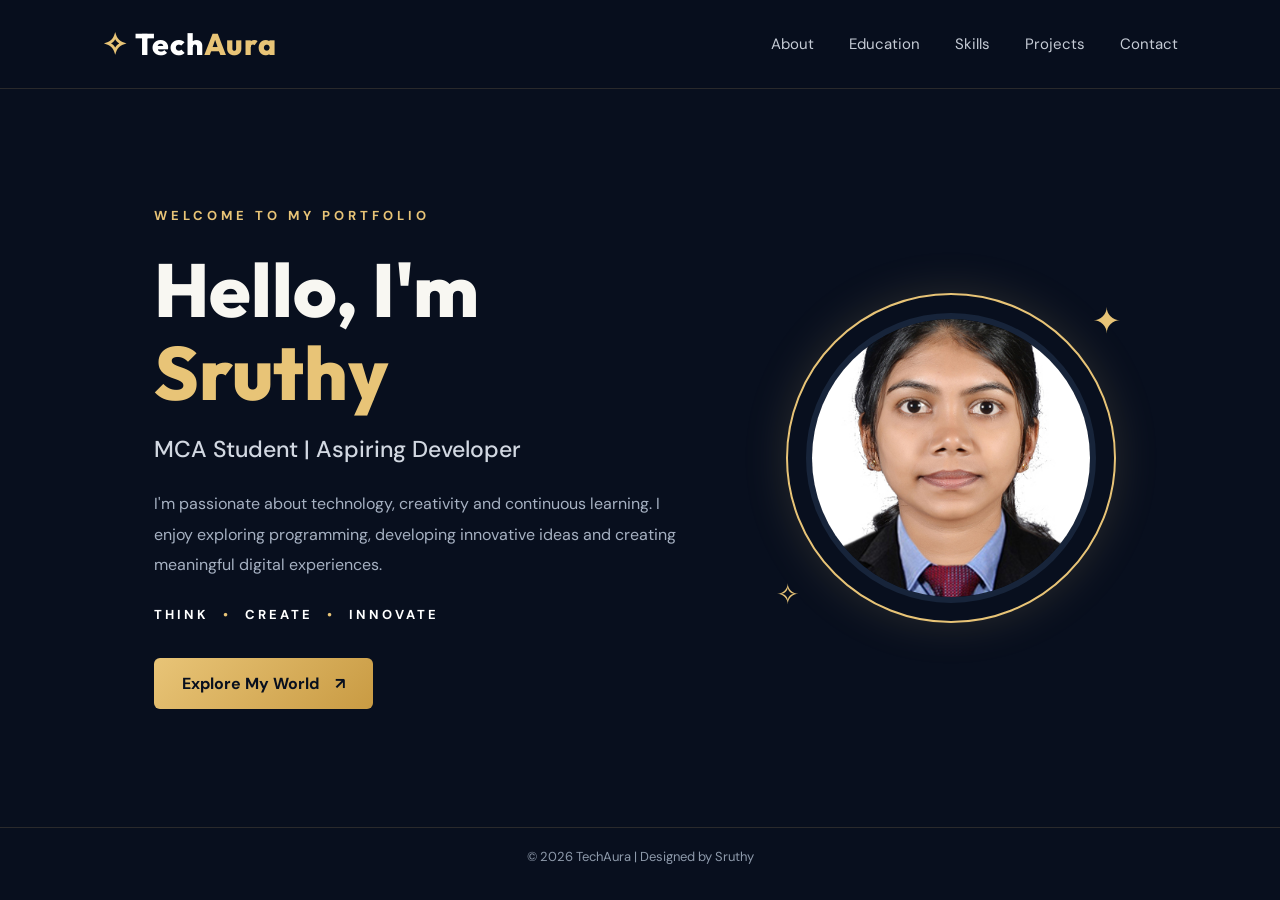
==== index.html @ 1ad8b1b1 "initial commit" ====
<!DOCTYPE html>
<html lang="en">

<head>
    <meta charset="UTF-8">
    <meta name="viewport" content="width=device-width, initial-scale=1.0">

    <title>TechAura | Sruthy Portfolio</title>

    <!-- Google Fonts -->
    <link rel="preconnect" href="https://fonts.googleapis.com">
    <link rel="preconnect" href="https://fonts.gstatic.com" crossorigin>

    <link href="https://fonts.googleapis.com/css2?family=DM+Sans:wght@400;500;600;700&family=Outfit:wght@400;500;600;700;800&display=swap" rel="stylesheet">

    <!-- Internal CSS -->
    <style>

        * {
            margin: 0;
            padding: 0;
            box-sizing: border-box;
        }

        html {
            scroll-behavior: smooth;
        }

        body {
            font-family: 'DM Sans', sans-serif;
            background: #080f1e;
            color: #f8f7f2;
            min-height: 100vh;
            overflow-x: hidden;
        }

        /* Navigation Bar */

        .navbar {
            width: 100%;
            padding: 25px 8%;
            display: flex;
            justify-content: space-between;
            align-items: center;
            background: rgba(8, 15, 30, 0.85);
            border-bottom: 1px solid rgba(232, 196, 119, 0.15);
        }

        .logo {
            font-family: 'Outfit', sans-serif;
            font-size: 30px;
            font-weight: 800;
            color: #ffffff;
            text-decoration: none;
            letter-spacing: 1px;
        }

        .logo span {
            color: #e8c477;
        }

        .logo-icon {
            color: #e8c477;
            margin-right: 7px;
        }

        .nav-links {
            display: flex;
            gap: 35px;
        }

        .nav-links a {
            color: #c5cbd5;
            text-decoration: none;
            font-size: 15px;
            transition: 0.3s;
        }

        .nav-links a:hover {
            color: #e8c477;
        }

        /* Hero Section */

        .hero {
            min-height: 82vh;
            display: flex;
            align-items: center;
            justify-content: space-between;
            padding: 60px 12%;
            gap: 50px;
        }

        .hero-content {
            max-width: 600px;
            animation: slideIn 1s ease;
        }

        .welcome {
            color: #e8c477;
            font-size: 13px;
            font-weight: 700;
            letter-spacing: 4px;
            margin-bottom: 25px;
        }

        .hero h1 {
            font-family: 'Outfit', sans-serif;
            font-size: 75px;
            line-height: 1.1;
            font-weight: 800;
            margin-bottom: 20px;
        }

        .hero h1 span {
            color: #e8c477;
        }

        .hero h2 {
            color: #d2d8e2;
            font-size: 23px;
            font-weight: 500;
            margin-bottom: 25px;
        }

        .description {
            color: #a6b1c2;
            font-size: 16px;
            line-height: 1.9;
            max-width: 530px;
            margin-bottom: 25px;
        }

        .tagline {
            color: #ffffff;
            font-size: 13px;
            font-weight: 700;
            letter-spacing: 3px;
            margin-bottom: 35px;
        }

        .tagline span {
            color: #e8c477;
            margin: 0 8px;
        }

        /* Button */

        .hero-btn {
            display: inline-block;
            background: linear-gradient(135deg, #e8c477, #c99b43);
            color: #080f1e;
            padding: 15px 28px;
            border-radius: 6px;
            text-decoration: none;
            font-weight: 700;
            transition: 0.3s;
        }

        .hero-btn:hover {
            transform: translateY(-5px);
            box-shadow: 0 10px 30px rgba(232, 196, 119, 0.25);
        }

        .hero-btn span {
            margin-left: 12px;
        }

        /* Profile Image */

        .hero-image {
            position: relative;
            width: 350px;
            height: 350px;
            display: flex;
            justify-content: center;
            align-items: center;
            flex-shrink: 0;
        }

        .image-circle {
            position: absolute;
            width: 330px;
            height: 330px;
            border: 2px solid #e8c477;
            border-radius: 50%;
            box-shadow: 0 0 45px rgba(232, 196, 119, 0.15);
        }

        .profile-photo {
            position: relative;
            width: 290px;
            height: 290px;
            object-fit: cover;
            border-radius: 50%;
            border: 6px solid #17243a;
            z-index: 1;
        }

        /* Decorative Stars */

        .star {
            position: absolute;
            color: #e8c477;
            font-size: 35px;
        }

        .star-one {
            top: 15px;
            right: 5px;
        }

        .star-two {
            bottom: 20px;
            left: 0;
            font-size: 28px;
        }

        /* Footer */

        .footer {
            text-align: center;
            padding: 20px;
            color: #8e9aab;
            font-size: 13px;
            border-top: 1px solid rgba(232, 196, 119, 0.15);
        }

        /* Animation */

        @keyframes slideIn {
            from {
                opacity: 0;
                transform: translateX(-40px);
            }

            to {
                opacity: 1;
                transform: translateX(0);
            }
        }

        /* Responsive Design */

        @media (max-width: 950px) {

            .hero {
                padding: 60px 7%;
                gap: 30px;
            }

            .hero h1 {
                font-size: 58px;
            }

            .hero-image {
                width: 280px;
                height: 280px;
            }

            .image-circle {
                width: 270px;
                height: 270px;
            }

            .profile-photo {
                width: 235px;
                height: 235px;
            }

            .nav-links {
                gap: 18px;
            }
        }

        @media (max-width: 650px) {

            .navbar {
                flex-direction: column;
                gap: 20px;
                padding: 20px 5%;
            }

            .nav-links {
                flex-wrap: wrap;
                justify-content: center;
                gap: 15px;
            }

            .nav-links a {
                font-size: 13px;
            }

            .hero {
                flex-direction: column-reverse;
                text-align: center;
                padding: 45px 7%;
            }

            .hero h1 {
                font-size: 48px;
            }

            .hero h2 {
                font-size: 19px;
            }

            .description {
                font-size: 14px;
            }

            .hero-image {
                width: 250px;
                height: 250px;
            }

            .image-circle {
                width: 240px;
                height: 240px;
            }

            .profile-photo {
                width: 210px;
                height: 210px;
            }

            .welcome {
                font-size: 11px;
            }
        }

    </style>

</head>

<body>

    <!-- Navigation Bar -->

    <header class="navbar">

        <a href="index.html" class="logo">
            <span class="logo-icon">✧</span>Tech<span>Aura</span>
        </a>

        <nav class="nav-links">
            <a href="about.html">About</a>
            <a href="education.html">Education</a>
            <a href="skills.html">Skills</a>
            <a href="projects.html">Projects</a>
            <a href="contact.html">Contact</a>
        </nav>

    </header>


    <!-- Hero Section -->

    <main>

        <section class="hero">

            <div class="hero-content">
            

                <p class="welcome">
                    WELCOME TO MY PORTFOLIO
                </p>

                <h1>
                    Hello, I'm <br>
                    <span>Sruthy</span>
                </h1>

                <h2>
                    MCA Student | Aspiring Developer
                </h2>

                <p class="description">
                    I'm passionate about technology, creativity and
                    continuous learning. I enjoy exploring programming,
                    developing innovative ideas and creating meaningful
                    digital experiences.
                </p>

                <p class="tagline">
                    THINK <span>•</span> CREATE <span>•</span> INNOVATE
                </p>

                <a href="about.html" class="hero-btn">
                    Explore My World <span>↗</span>
                </a>

            </div>


            <!-- Profile Image -->

            <div class="hero-image">

                <div class="image-circle"></div>

                <img
                    src="Assets/images/s.jpeg"
                    alt="Sruthy's Profile Photo"
                    class="profile-photo"
                >

                <div class="star star-one">✦</div>
                <div class="star star-two">✧</div>

            </div>

        </section>

    </main>


    <!-- Footer -->

    <footer class="footer">
        <p>© 2026 TechAura | Designed by Sruthy</p>
    </footer>

</body>
</html>
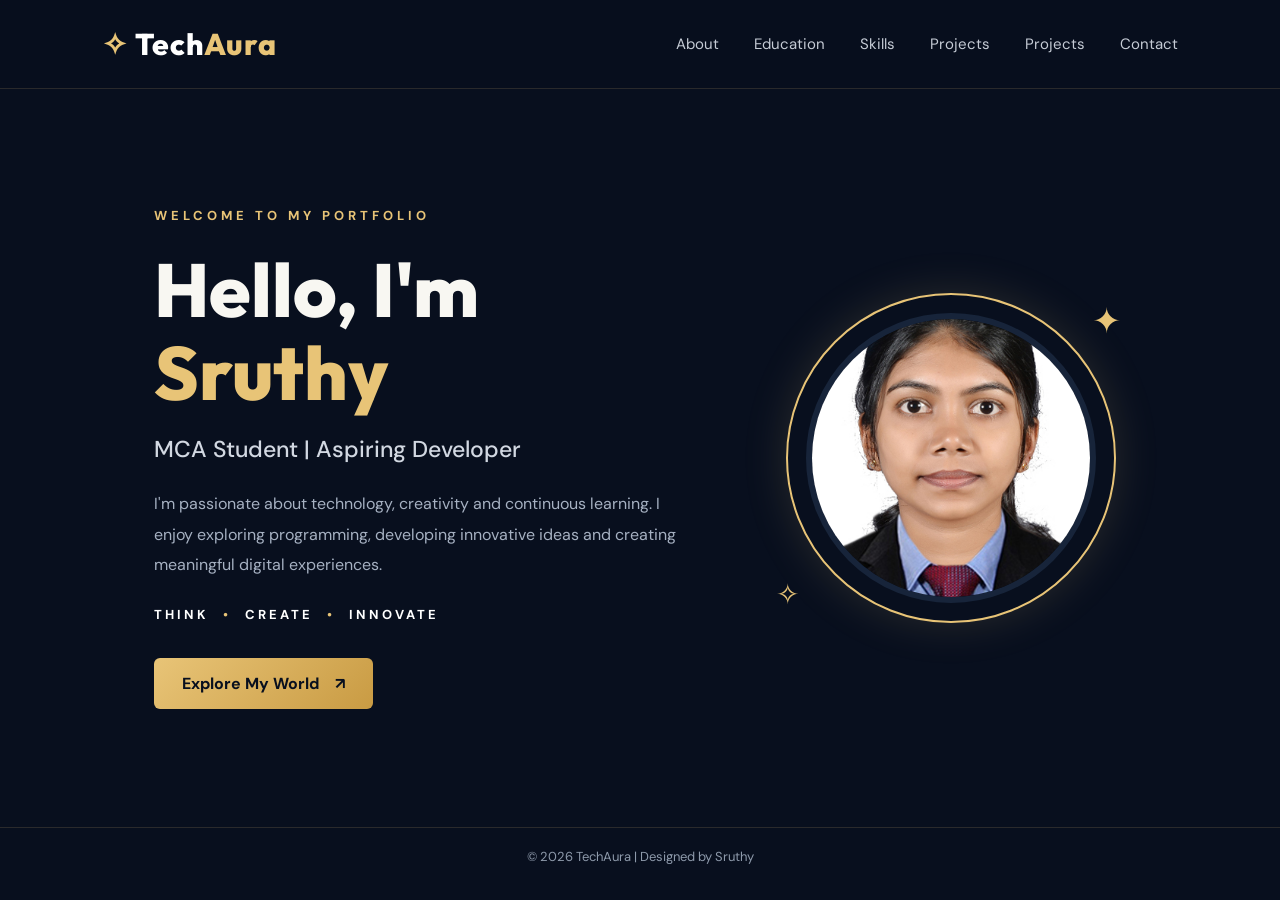
==== commit 82e2666a: "index certificate change" ====
--- a/index.html
+++ b/index.html
@@ -349,6 +349,7 @@
             <a href="education.html">Education</a>
             <a href="skills.html">Skills</a>
             <a href="projects.html">Projects</a>
+            <a href="certificate.html">Projects</a>
             <a href="contact.html">Contact</a>
         </nav>
 
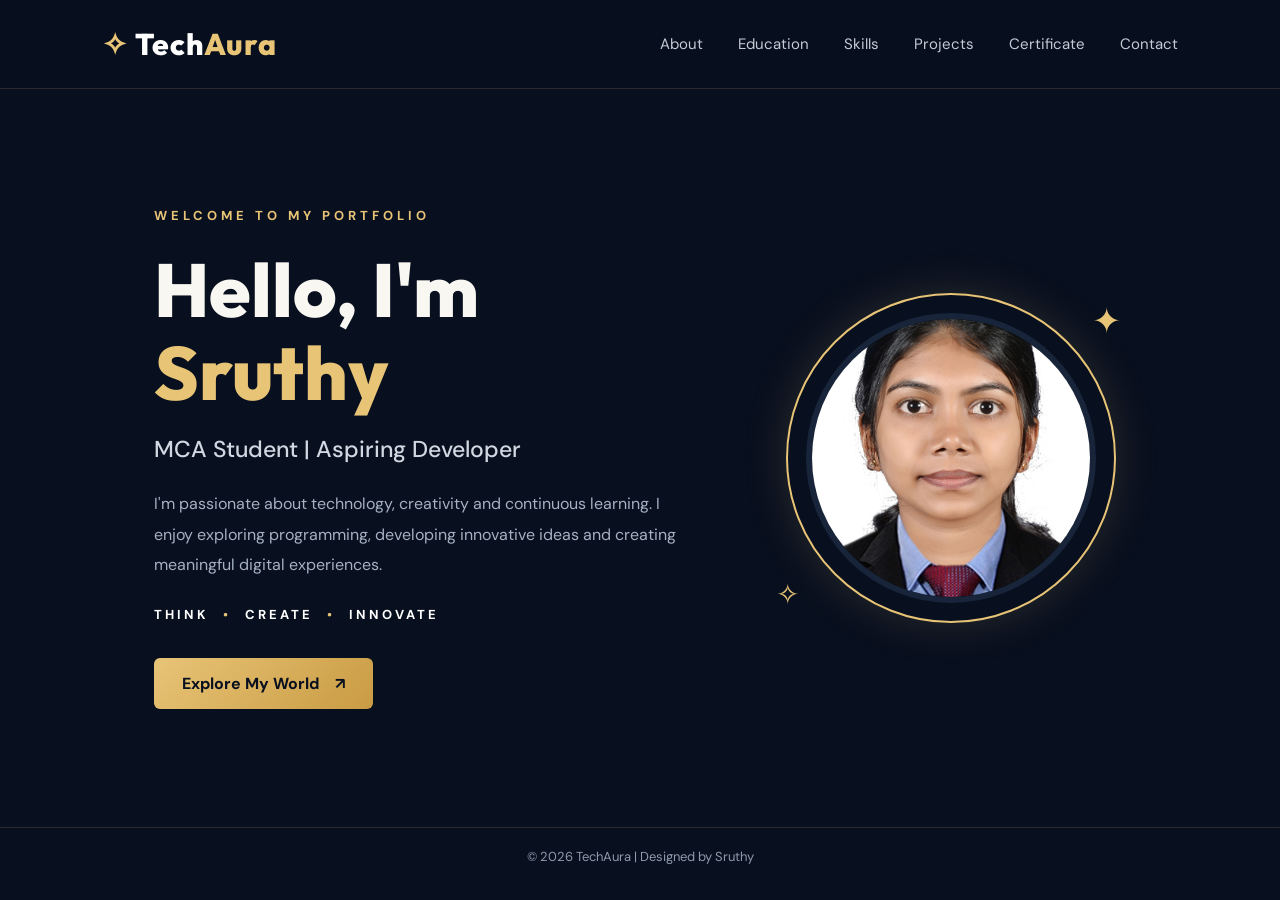
==== commit 372a4e55: "aa" ====
--- a/index.html
+++ b/index.html
@@ -349,7 +349,7 @@
             <a href="education.html">Education</a>
             <a href="skills.html">Skills</a>
             <a href="projects.html">Projects</a>
-            <a href="certificate.html">Projects</a>
+            <a href="certificate.html">Certificate</a>
             <a href="contact.html">Contact</a>
         </nav>
 
